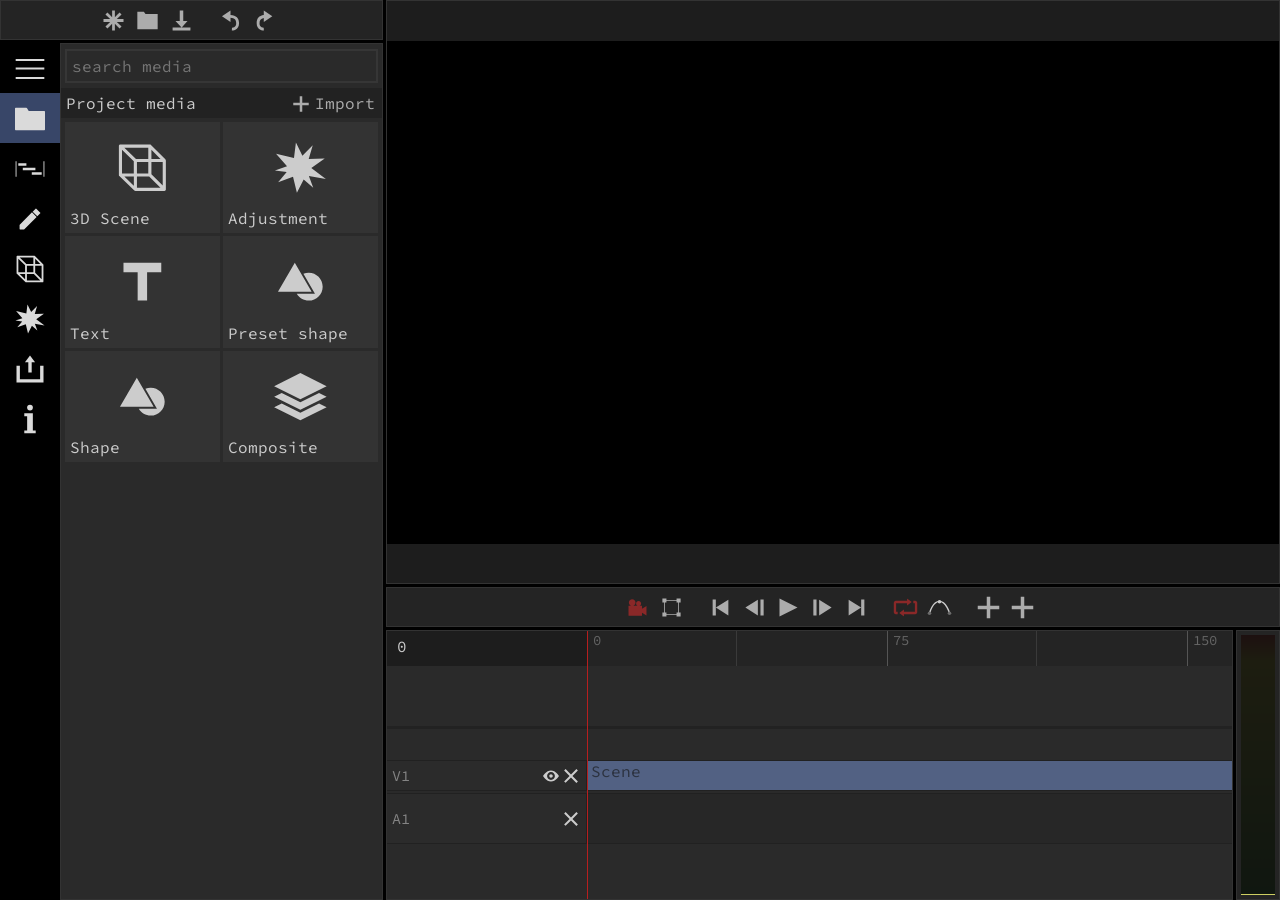
==== index.html @ 22c9bb9e "Add initial HTML structure for the application" ====
<!DOCTYPE html>
<html>

<head>
    <meta name="viewport" content="width=device-width, initial-scale=1">
    <meta charset="UTF-8">

    <link rel="stylesheet" href="./pz.all-35.css" />
    <link rel="stylesheet" href="https://fonts.googleapis.com/css?family=Open+Sans|Source+Code+Pro">

    <script src="./three.r91.min.js"></script>

    <script>
        var PZ = {};

        PZ.stringHash = function (str) {
            var hash = 0;
            var chr;
            if (str.length === 0) return hash;
            for (var i = 0; i < str.length; i++) {
                chr = str.charCodeAt(i);
                hash = (hash << 5) - hash + chr;
                hash |= 0; // Convert to 32bit integer
            }
            return hash;
        };

        // PZ.apiOrigin = "https://api.panzoid.com";
        // PZ.blobOrigin = "https://blob.panzoid.com";
        PZ.apiOrigin = "";
        PZ.blobOrigin = "";

        PZ.account = {
            //currentUser: undefined,
            //csrf: undefined,
            updatePromise: null,
        };

        PZ.account.getCurrent = async function () { return null; };

        PZ.api = async function (url, op, body) {};

        PZ.ui = PZ.ui || {};
        PZ.ui.ads = {};

        PZ.ui.ads.init = async function () {};

        PZ.ui.ads.show = async function (unit, elementID) {};
    </script>
</head>

<body>
    <style>
        /* scrollbars */
        
        ::-webkit-scrollbar {
            width: 12px;
            height: 12px;
        }
        
        ::-webkit-scrollbar-button {
            display: none;
        }
        
        ::-webkit-scrollbar-track {
            background-color: #222;
        }
        
        ::-webkit-scrollbar-track-piece {
            background-color: #222;
        }
        
        ::-webkit-scrollbar-thumb {
            background-color: #555;
            /*border: 2px solid #222;*/
        }

        ::-webkit-scrollbar-corner {
            background-color: transparent;
        }
    </style>

    <div id="panecontainer">
        <div id="editorpane">
            <div id="controls"></div>
            <div id="elevator">
                <div id="elevatortabs"></div>
            </div>
        </div>

        <div id="previewpane">
            <canvas id="c_main"></canvas>
            <div id="previewtop">
                <div style="text-align: center;" id="Panzoid_tool_970x90_728x90_468x60_320x50_300x75"></div>
            </div>
            <div id="previewbottom"></div>
        </div>
    </div>

    <script src="./core-1.0.102.js"></script>
    <script src="./ui-1.0.72.js"></script>
    <script src="./clipmaker-3.0.106.js"></script>

    <script>
      initTool();
    </script>
</body>

</html>
---- pz.all-35.css ----
:focus {
    outline-color: #1c7cd6
}

body {
    margin: 0;
    top: 0;
    position: absolute;
    left: 0;
    right: 0;
    bottom: 0;
    background-color: #fff;
    font-family: 'Source Sans Pro', sans-serif;
    outline-color: #1862ab
}

div.header {
    width: 100%;
    background-color: #000;
    height: 50px;
    position: fixed;
    z-index: 9999
}

div.header>div,
div.inner {
    margin: auto;
    width: 94%;
    max-width: 1200px;
    position: relative
}

div.header a {
    display: inline-block
}

.button {
    display: inline-block;
    padding: 0 7px;
    background-color: #1862ab;
    color: #e9ecef !important;
    text-decoration: none;
    transition: background-color .4s;
    line-height: 30px
}

.button:hover {
    background-color: #1c7cd6
}

.text_button {
    color: #1862ab;
    text-decoration: none;
    transition: color .3s;
    display: inline-block
}

.text_button:hover {
    color: #1c7cd6
}

#header-left>:hover,
#header-user:hover {
    background-color: #222 !important
}

#header-menu {
    width: 50px;
    height: 50px;
    background-color: transparent;
    border: 0;
    padding: 0
}

#header-menu>img {
    width: 50px;
    height: 50px
}

#header-logo,
#header-logo>img {
    width: 158px;
    height: 50px
}

#header-user {
    border: 0;
    padding: 0;
    background: 0
}

#header-menunav {
    display: flex;
    flex-direction: column;
    flex-wrap: wrap;
    width: 94%;
    max-width: 250px;
    position: absolute;
    top: 50px;
    z-index: 10000;
    box-shadow: 0 0 20px rgba(0, 0, 0, .6);
    outline-color: transparent;
    background-color: #000
}

#header-menunav>a,
#header-usernav>a {
    height: 40px;
    color: #ddd;
    position: relative;
    background-color: #444;
    transition: background-color .1s
}

#header-menunav>a>span,
#header-usernav>a>span {
    display: inline-block;
    position: relative;
    line-height: 40px;
    padding-left: 20px;
    vertical-align: middle;
    height: 100%;
    width: 100%;
    box-sizing: border-box;
    background-color: rgba(0, 0, 0, .6);
    transition: background-color .25s
}

#header-menunav>a:hover>span,
#header-usernav>a:hover>span {
    text-decoration: underline;
    background-color: rgba(0, 0, 0, .4)
}

#header-usernav {
    display: flex;
    flex-direction: column;
    flex-wrap: wrap;
    width: 94%;
    max-width: 250px;
    position: absolute;
    top: 50px;
    right: 0;
    z-index: 10000;
    box-shadow: 0 0 20px rgba(0, 0, 0, .6);
    outline-color: transparent;
    background-color: #000
}

.avatar {
    background-color: #ced4da;
    vertical-align: middle;
    text-align: center;
    color: #f1f3f5;
    display: inline-block;
    overflow: hidden;
    border-radius: 50%
}

.avatar img {
    width: 100%;
    height: 100%;
    transition: opacity .2s;
    opacity: 0
}

.moderator {
    fill: #444;
    width: 18px;
    height: 18px;
    vertical-align: middle;
    margin-left: 5px
}

.subscriber {
    width: 20px;
    height: 20px;
    vertical-align: middle;
    border-radius: 50%;
    margin-right: 5px;
    margin-left: 5px;
    transition: filter .2s
}

.subscriber:hover {
    filter: drop-shadow(0 0 2px #000)
}

#page_title {
    display: none
}

a {
    color: #1862ab;
    text-decoration: none;
    transition: color .3s
}

a:hover {
    color: #1c7cd6
}

button {
    padding: 0;
    border: 0;
    background: 0 0;
    font: inherit
}

div.container {
    width: 100%;
    min-height: 150px;
    margin-bottom: 20px;
    position: absolute;
    top: 50px
}

div.footer {
    text-align: center;
    padding-top: 30px;
    height: 70px;
    color: #333
}

div.footer a {
    color: #333;
    padding: 3px;
    margin-right: 2px;
    text-decoration: none
}

div.footer a:hover {
    text-decoration: underline
}

div.columns {
    display: flex;
    justify-content: space-around;
    padding: 10px 0;
    flex-wrap: wrap
}

div.maincolumns {
    display: flex;
    justify-content: center;
    width: 90%;
    max-width: 1600px !important
}

div.flex-responsive {
    flex-direction: row
}

div.loading {
    width: 50px;
    height: 50px;
    margin: auto
}

div.loading>svg {
    animation: .6s linear infinite spin;
    width: 50px;
    height: 50px
}

@keyframes spin {
    0% {
        transform: rotate(0)
    }

    100% {
        transform: rotate(360deg)
    }
}

div.content-item {
    margin-top: 10px;
    padding: 10px;
    background-color: #f5f5f5;
    border: 3px solid #dadada;
    color: #1a1a1a
}

div.content-item img {
    float: left;
    margin-right: 10px;
    width: 300px;
    height: 169px;
    border: none
}

div.content-item a {
    font-size: 20px;
    color: #1b1b1b;
    text-decoration: none;
    font-weight: 700
}

div.content-item a:hover {
    text-decoration: underline
}

a.homeheading {
    font-size: 18px;
    margin: 15px 0;
    color: #212529;
    text-decoration: none;
    display: inline-block;
    font-weight: 700
}

a.homeheading:hover {
    text-decoration: underline
}

div.toolbar {
    width: 100%;
    background-color: #272727
}

div.toolbar>div {
    display: flex;
    justify-content: space-around;
    width: 100%;
    max-width: 1200px;
    margin: auto
}

a.tooltile {
    background-size: cover;
    background-position: center;
    display: inline-block;
    color: #dee2e6;
    height: 175px;
    width: 33.33%;
    font-size: 23px;
    box-sizing: border-box;
    padding: 10px;
    position: relative;
    text-decoration: none;
    text-shadow: #000 0 0 5px
}

@keyframes fadeIn {
    0% {
        opacity: 0
    }

    100% {
        opacity: 1
    }
}

a.tooltile>i {
    background-size: cover;
    background-position: center;
    width: 100%;
    height: 100%;
    display: block;
    position: absolute;
    left: 0;
    top: 0;
    animation: .5s fadeIn
}

a.tooltile>div {
    position: absolute;
    top: 0;
    right: 0;
    bottom: 0;
    left: 0;
    background: #1c1e20;
    opacity: 0;
    transition: opacity .2s
}

a.tooltile:hover>div {
    opacity: .3
}

a.tooltile>.tooldesc {
    font-size: 16px;
    display: none
}

a.tooltile:hover span {
    display: block
}

a.tooltile>span {
    display: block;
    position: relative;
    pointer-events: none
}

div.content-right {
    width: 500px;
    margin-top: 15px
}

div.content-left {
    flex-direction: column;
    width: 685px;
    margin-top: 15px
}

div.form {
    max-width: 600px
}

div.form span {
    width: 175px;
    display: inline-block
}

div.form input,
div.form select,
div.form textarea {
    border: 1px solid #ccc;
    width: 300px;
    padding: 5px;
    vertical-align: middle;
    margin-bottom: 3px
}

.templateheader {
    margin: 20px 0;
    display: flex;
    justify-content: space-between
}

.templateheader a {
    font-size: 32px;
    color: #000;
    text-decoration: none;
    font-weight: 700
}

.templateheader a:hover {
    text-decoration: underline
}

.templateheader input {
    padding: 5px;
    font-size: 18px;
    font-family: inherit;
    width: 250px;
    background-color: #f8f9fa;
    color: #495057;
    border: 2px solid #ced4da;
    border-radius: 3px;
    transition: border .4s
}

.templateheader input:active {
    border: 2px solid #adb5bd
}

.creation {
    display: block;
    position: relative
}

.creation:after {
    content: '';
    display: block;
    width: 100%;
    padding-bottom: 56.25%;
    background-color: #ced4da
}

.creation img {
    position: absolute;
    width: 100%;
    height: 100%;
    background-color: #ced4da;
    display: block;
    margin-bottom: 3px;
    transition: opacity .2s;
    opacity: 0
}

div.creations {
    display: flex;
    flex-wrap: wrap;
    justify-content: center
}

div.creationItem {
    margin: 0 3px 20px;
    width: 330px;
    word-break: break-word;
    min-width: 250px;
    max-width: 330px;
    flex-basis: 32%;
    flex-grow: 1
}

a.creationTitle {
    color: #000;
    font-size: 20px;
    margin-bottom: 3px;
    display: block
}

a.creationUser {
    font-size: 16px;
    color: #333
}

div.creations a:hover {
    color: #1c7cd6
}

.more {
    margin: 10px auto auto;
    display: block;
    text-decoration: none;
    color: #1862ab !important;
    padding: 8px 0;
    width: 200px;
    text-align: center;
    font-weight: 700
}

.more:hover {
    text-decoration: underline
}

div.paginator {
    margin-top: 15px;
    font-size: 20px;
    text-align: center;
    color: #495057
}

div.paginator a {
    padding: 5px;
    text-decoration: none;
    display: inline-block;
    margin-bottom: 5px;
    color: #495057;
    background-color: #e9ecef;
    border: 2px solid #ced4da;
    border-radius: 3px;
    transition: border .4s
}

div.paginator a:hover {
    text-decoration: underline;
    border: 2px solid #adb5bd
}

@media (max-width:600px) {
    a.tooltile {
        width: 100%
    }

    div.flex-responsive {
        flex-direction: column;
        justify-content: center
    }

    div.maincolumns {
        flex-direction: column-reverse
    }
}

#editor {
    position: fixed;
    bottom: 0;
    left: 0;
    right: 0;
    transform: translateY(100%);
    overflow: hidden;
    transition: transform .4s;
    height: 40%;
    max-height: 400px;
    max-width: 1200px;
    margin: auto;
    background-color: #dee2e6;
    box-shadow: 0 0 25px 0 #aaa;
    border-top: 8px solid #1862ab;
    padding: 5px;
    box-sizing: border-box
}

#editor.visible {
    transform: translateY(0)
}

#editor_newtopic {
    line-height: 30px;
    display: block
}

#editor_title {
    padding: 4px;
    border: 1px solid #ced4da;
    margin: 0 5px 0 0;
    vertical-align: top;
    box-sizing: border-box;
    width: 50%;
    font-size: 16px;
    font-family: inherit
}

#editor_content {
    width: 100%;
    font-size: 16px;
    font-family: inherit;
    padding: 10px;
    box-sizing: border-box;
    border: 1px solid #ced4da;
    resize: none;
    position: absolute;
    top: 40px;
    bottom: 75px;
    outline: 0
}

#editor_content:focus {
    border-color: #1862ab
}

#editor_message {
    line-height: 30px;
    position: absolute;
    bottom: 45px;
    display: none;
    color: #c92a2a
}

hr {
    border: 0;
    border-bottom: 1px solid #eee
}

.controls {
    line-height: 40px;
    display: flex;
    justify-content: space-between;
    margin: 15px 0
}

.sections {
    display: inline-block
}

.sections a {
    display: inline-block;
    padding: 0 6px;
    color: #000;
    text-decoration: none;
    transition: background-color .25s;
    margin-right: 5px;
    text-transform: capitalize
}

.sections a>input {
    background-color: transparent;
    border: 0;
    outline: 0;
    font-family: inherit;
    font-size: 15px;
    width: 0;
    transition: width .25s;
    margin: 0
}

.sections a.active {
    background-color: #f1f3f5
}

.sections a:hover {
    border-bottom: 3px solid #444
}

.sections a.selected {
    border-bottom: 3px solid #1862ab;
    font-weight: 700
}

.sections a.selected>input {
    width: 200px;
    margin-left: 6px
}

.sections svg {
    width: 16px;
    fill: #333;
    height: 16px;
    vertical-align: middle
}

.catlist {
    list-style: none;
    position: fixed;
    background-color: #f1f3f5;
    border: 1px solid #cfd5db;
    margin: 0;
    padding: 0
}

.catlist li {
    padding: 5px;
    cursor: default;
    line-height: 20px
}

.catlist li.active {
    background-color: #ced4da
}

.actiondd {
    list-style: none;
    position: fixed;
    background-color: #f1f3f5;
    border: 1px solid #cfd5db;
    margin: 0;
    padding: 0;
    max-width: 400px;
    box-shadow: 0 0 5px #868e96
}

.actiondd li {
    padding: 5px;
    cursor: default;
    line-height: 20px
}

.actiondd li.active {
    background-color: #ced4da
}

span.category {
    display: inline-block;
    width: 10px;
    height: 10px;
    margin-right: 3px;
    vertical-align: inherit
}

button.cat {
    background-color: #f1f3f5;
    border: 1px solid #ced4da;
    padding: 0 10px;
    display: inline-block;
    color: #343a40;
    text-decoration: none;
    margin-right: 5px
}

#discussion_title {
    padding: 10px 0;
    border-bottom: 1px solid #eee;
    max-width: 1200px;
    margin: auto;
    position: sticky;
    top: 50px;
    background-color: rgba(255, 255, 255, .9)
}

div.post {
    display: flex;
    flex-direction: row;
    padding: 10px 0;
    border-bottom: 1px solid #eee;
    font-size: 17px
}

div.post:hover button>svg {
    fill: #444
}

div.post:focus-within button>svg {
    fill: #444
}

div.firstpost {
    border-top: 1px solid #ddd
}

div.post_avatar {
    margin-right: 15px
}

div.post_info {
    margin-bottom: 5px;
    display: flex;
    flex-direction: row;
    justify-content: space-between;
    color: #000
}

div.post_info span {
    color: #666
}

div.post_message {
    margin-bottom: 10px;
    font-family: 'Source Sans Pro', sans-serif;
    word-wrap: break-word
}

div.post_message pre {
    overflow: auto
}

div.post_message p {
    margin: 5px 0
}

div.post_message img {
    max-width: 100%
}

div.post_likes {
    text-align: right;
    line-height: 40px
}

div.post_controls {
    height: 30px;
    display: flex;
    justify-content: flex-end
}

div.post_controls button {
    padding: 7px;
    display: inline-block;
    cursor: default;
    font-size: 16px;
    color: #444;
    margin-left: 5px;
    line-height: 16px
}

div.post_controls button:first-child {
    margin-left: 0
}

div.post_controls button.liked>svg {
    fill: #d6336c
}

div.post_controls button:hover {
    background-color: #eee
}

div.post_controls svg {
    height: 16px;
    width: 16px;
    fill: #eee;
    transition: fill .4s
}

div.post_controls span {
    vertical-align: top;
    margin-left: 8px
}

div.emptymessage {
    line-height: 50px;
    color: #495057
}

div.creation_controls svg {
    fill: #444
}

.noselect {
    -webkit-user-select: none;
    -khtml-user-select: none;
    -moz-user-select: none;
    -ms-user-select: none;
    user-select: none
}

.editorwindow {
    position: absolute;
    top: 0;
    bottom: 0;
    left: 0;
    right: 0;
    overflow: hidden;
    background-color: #000;
    font-family: 'Source Code Pro', monospace;
    padding: 1px
}

.editorpanel {
    overflow: hidden;
    border: 1px solid #333;
    box-sizing: border-box;
    position: absolute;
    outline: 0;
    background-color: #2a2a2a
}

.editorpanel:focus {
    border-color: #384668
}

.editorpanel:focus-within {
    border-color: #384668
}

.keyselected {
    border-right: 50px solid rgba(0, 0, 0, .55) !important;
    box-sizing: border-box
}

.templateitem {
    display: block;
    margin: 20px auto auto;
    border: 2px solid #212121;
    cursor: pointer
}

.iconactive {
    fill: #a92424 !important
}

.media-title {
    width: 100%;
    padding: 5px;
    background-color: #222;
    color: #ccc;
    font-size: 16px;
    cursor: default;
    box-sizing: border-box
}

.media-list {
    padding: 4px;
    box-sizing: border-box;
    display: grid;
    grid-gap: 3px;
    overflow-y: auto;
    min-height: 100px;
    outline: 0
}

.media-item {
    padding: 5px;
    background-color: #333
}

.media-item.selected {
    background-color: #384668
}

.media-item-img {
    padding-bottom: 56.25%;
    height: 0;
    position: relative
}

.media-item-img>svg {
    fill: #ccc;
    box-sizing: border-box;
    width: 100%;
    height: 100%;
    padding: 10%;
    position: absolute
}

.media-item-img>img {
    width: 100%;
    height: 100%;
    position: absolute;
    object-fit: contain
}

.media-item-title {
    color: #ccc !important;
    width: 100%;
    overflow: hidden;
    white-space: nowrap;
    text-overflow: ellipsis
}

.elevator {
    position: absolute;
    top: 0;
    left: 0;
    bottom: 0;
    width: 60px;
    background-color: #000;
    transition: width 50ms;
    z-index: 2
}

.elevator.open {
    width: 300px;
    box-shadow: 5px 0 10px rgba(0, 0, 0, .5);
    transition: width .2s
}

.elevator a,
.elevator button {
    color: #dadada;
    width: 100%;
    display: block;
    font-size: 22px;
    cursor: default;
    overflow-x: hidden;
    white-space: nowrap;
    height: 50px;
    border: 2px solid transparent;
    box-sizing: border-box;
    outline: 0;
    text-align: left
}

.elevator a:hover,
.elevator button:hover {
    background-color: #222
}

.elevator a:focus {
    border-color: #717171
}

.elevator button:focus {
    border-color: #384668
}

.elevator a.nocontext {
    color: #303030
}

.elevator a.nocontext>svg {
    fill: #303030
}

.elevator a.selected {
    background-color: #384668
}

.elevator svg {
    margin-right: 30px;
    width: 30px;
    height: 30px;
    fill: #dadada;
    position: relative;
    left: 13px;
    top: 9px;
    display: inline-block;
    pointer-events: none
}

.elevator span {
    vertical-align: middle
}

.elevatortabs {
    position: absolute;
    bottom: 0;
    top: 50px;
    width: 100%;
    overflow: hidden
}

.elevatorcontrols {
    position: absolute;
    left: 60px;
    top: 0;
    bottom: 0;
    right: 0;
    background-color: #000;
    overflow-y: auto
}

input.rename {
    font: inherit;
    padding: 0;
    width: 100%;
    color: #ccc
}

.columnadjust {
    position: absolute;
    top: 0;
    height: 100%;
    width: 5px;
    cursor: ew-resize
}

button.collapse {
    color: #9a9a9a;
    display: inline-block;
    font-size: 12px;
    width: 20px;
    transition: transform 50ms linear;
    box-sizing: border-box;
    outline: 0;
    border: 0
}

button.collapse:hover {
    color: #ccc
}

button.collapse.collapsed {
    transform: rotate(-90deg)
}

ul.tree {
    padding-left: 0;
    margin: 0;
    color: #ccc;
    display: grid;
    min-width: 100%
}

ul.tree ul {
    list-style-type: none;
    padding-left: 0;
    display: contents;
    width: 100%
}

ul.tree li {
    padding: 3px 0;
    cursor: default;
    border-bottom: 1px solid #242424;
    display: grid;
    white-space: nowrap;
    box-sizing: border-box;
    grid-column-gap: 5px
}

ul.tree li>div {
    box-sizing: border-box;
    white-space: nowrap;
    width: 100%
}

ul.tree li>div:nth-child(1) {
    overflow: hidden;
    text-overflow: ellipsis
}

ul.tree li>div:nth-child(2) {
    padding: 0 5px
}

.actions {
    line-height: 0
}

.actionbutton {
    border: 2px solid transparent;
    height: 17px;
    width: 17px;
    display: inline-block;
    outline: 0;
    box-sizing: content-box;
    vertical-align: middle
}

.actionbutton:focus {
    border-color: #384668
}

ul.tree li.selected {
    background-color: #384668
}

ul.tree li.toplevel {
    background-color: #222
}

.proprow {
    color: #ccc;
    border-bottom: 1px solid #242424;
    padding: 5px;
    display: grid;
    grid-template-columns: minmax(0, auto) min-content
}

.proprow a {
    color: #7e8fb9
}

.proprow.spacer {
    background-color: #222
}

.proprow.proptitle {
    background-color: #222;
    display: block;
    line-height: 30px;
    padding: 5px 0
}

.proprow.proptitle span {
    vertical-align: middle;
    margin-left: 9px
}

.proprow.propbutton {
    width: 100%;
    display: inline-block;
    text-align: center;
    cursor: default;
    box-sizing: border-box;
    color: #cbcbcb;
    background-color: #434343;
    outline: 0;
    border: 2px solid transparent;
    font-family: inherit;
    padding: 5px 7px
}

.proprow.propbutton:active {
    background-color: #444
}

.proprow.propbutton:focus {
    border-color: #384668
}

.proprow.propbutton:hover {
    border: 2px solid #545454
}

.editbox {
    line-height: normal
}

.backbutton {
    padding: 0 5px;
    margin-left: 5px;
    background-color: #474747;
    outline: 0;
    border: 2px solid transparent;
    height: 30px;
    width: 50px;
    vertical-align: middle
}

.backbutton>svg {
    fill: #ccc;
    width: 26px;
    height: 26px
}

.backbutton:active {
    background-color: #444
}

.backbutton:focus {
    border: 2px solid #384668
}

.backbutton:hover {
    border: 2px solid #545454
}

#previewpane {
    position: absolute;
    left: 0;
    right: 0;
    top: 0;
    bottom: 0;
    background-color: #1d1d1d;
    overflow: hidden
}

#previewtop {
    height: 90px;
    background-color: #2a2a2a;
    top: 0;
    right: 0;
    left: 0;
    position: absolute;
    overflow: hidden;
    border-bottom: 3px solid #111
}

#previewbottom {
    height: 90px;
    background-color: #2a2a2a;
    bottom: 0;
    right: 0;
    left: 0;
    position: absolute;
    border-top: 3px solid #111
}

.pzinput {
    padding: 2px;
    border: 1px solid transparent;
    color: #7e8fb9;
    cursor: move
}

.pzinput.readOnly {
    color: #999;
    cursor: default;
    pointer-events: none
}

.pzinput.edit {
    border-color: #1b1b1b;
    background-color: #202020;
    cursor: auto
}

.pz-inputbox {
    border: 1px solid #1b1b1b;
    background-color: #202020;
    font-family: inherit;
    color: #7e8fb9;
    border-radius: 0;
    box-sizing: border-box
}

.pz-inputbox[disabled] {
    color: #999;
    background-color: transparent;
    border: none;
    -webkit-appearance: none;
    -moz-appearance: none
}

.pz-inputbox:focus,
.pzinput:focus {
    outline: 0;
    border-color: #384668
}

.pz-tweens {
    border: 1px solid #1b1b1b;
    background-color: #202020;
    vertical-align: middle;
    padding: 1px 4px;
    display: inline-block;
    height: 27px;
    margin-right: 5px;
    box-sizing: border-box;
    outline: 0
}

.pz-tweens span {
    font-size: 11px;
    vertical-align: top;
    margin-top: 5px;
    display: inline-block;
    margin-left: 3px;
    filter: invert(41%) sepia(13%) saturate(861%) hue-rotate(185deg) brightness(93%) contrast(92%)
}

.pz-tweens:focus {
    border-color: #384668
}

.pz-dropdown {
    position: absolute;
    padding: 0;
    margin: 0;
    max-height: 300px;
    width: 250px;
    overflow-y: auto;
    top: 400px;
    left: 297px;
    list-style: none;
    color: #ccc;
    outline: 0;
    border: 1px solid #384668;
    background-color: #202020
}

.pz-dropdown svg {
    width: 35px;
    height: 23px;
    pointer-events: none;
    vertical-align: middle;
    margin-right: 5px
}

.pz-dropdown span {
    vertical-align: middle;
    filter: invert(41%) sepia(13%) saturate(861%) hue-rotate(185deg) brightness(93%) contrast(92%)
}

.pz-dropdown li {
    padding: 3px 5px;
    cursor: pointer
}

.pz-dropdown li.pz-active {
    background-color: #2c2c2c
}

.pz-textarea {
    border: 1px solid #ddd;
    background-color: #ccc;
    padding: 5px;
    box-sizing: border-box;
    width: 100%;
    display: block;
    margin: 5px 0;
    resize: none;
    outline: 0
}

.pz-textarea:focus {
    border-color: #384668
}

.pz-filterbox {
    padding: 5px;
    margin: 1px 0;
    box-sizing: border-box;
    width: 100%;
    background-color: #2a2a2a;
    border: 2px solid #363636;
    font-family: inherit;
    color: #ccc;
    outline: 0;
    font-size: 16px
}

.pz-filterbox:focus {
    border-color: #384668
}

.pz-progress {
    height: 30px;
    background: #222;
    margin: 4px 0;
    overflow: hidden;
    flex-grow: 1
}

.pz-progress span {
    display: block;
    height: 100%;
    background-color: #384668;
    box-shadow: inset 0 2px 9px rgba(255, 255, 255, .1), inset 0 -2px 6px rgba(0, 0, 0, .2);
    position: relative;
    overflow: hidden;
    transition: width 1s linear
}

button.pz-option {
    padding: 7px;
    color: #ccc;
    cursor: default;
    border: 1px solid transparent;
    border-bottom: 1px solid #242424;
    display: flex;
    text-align: left;
    width: 100%;
    outline: 0
}

button.pz-option span {
    color: #969696;
    display: block;
    margin-top: 5px;
    font-size: 14px
}

button.pz-option:hover {
    background-color: #2f2f2f
}

button.pz-option:focus {
    border-color: #384668
}

.pz-options {
    margin: 0;
    padding: 0;
    list-style-type: none;
    display: block
}

.pz-options li {
    display: block;
    padding: 5px;
    color: #ccc;
    cursor: default;
    border: 1px solid transparent;
    border-bottom: 1px solid #242424
}

.pz-options li.active {
    background-color: #3f3f3f !important;
    border: 1px solid #676767
}

.pz-options li:hover {
    background-color: #2f2f2f
}

.pz-options>li span {
    color: #969696;
    display: block;
    margin-top: 5px;
    font-size: 14px
}

.pz-options>span {
    display: block;
    right: 0;
    left: 0;
    padding: 4px 5px;
    background-color: #222;
    color: #6d6d6d;
    font-size: 15px;
    cursor: default;
    border-bottom: 1px solid #1d1d1d
}

.pz-listbox {
    list-style-type: none;
    margin: 0;
    color: #bbb;
    background-color: #1d1d1d;
    padding: 0;
    width: 100%;
    height: 250px;
    overflow-y: auto
}

.pz-listbox ul {
    list-style-type: none;
    padding-left: 0;
    border-left: 8px solid #232323
}

.pz-listbox li {
    padding: 4px;
    cursor: default;
    border: 2px solid transparent;
    display: block;
    height: 20px
}

.pz-listbox li:hover {
    background-color: #2a2a2a
}

.pz-listbox li>a {
    float: right;
    display: inline-block;
    vertical-align: middle;
    margin-left: 7px;
    margin-top: 2px;
    cursor: pointer;
    visibility: hidden
}

.pz-listbox li>span {
    display: inline-block
}

.pz-listbox li:hover>a {
    visibility: visible
}

a.rotated {
    transform: rotate(-90deg)
}

.pz-listitem-selected {
    background-color: #384668 !important;
    color: #e4e4e4
}

.pz-listitem-selected>a {
    visibility: visible !important
}

.pz-listitem-edit {
    background-color: #ccc !important;
    border: 1px solid #868686 !important
}

.pz-listitem-edit>input {
    background: 0 0;
    color: #000;
    font-family: inherit;
    border: 0;
    font-size: 16px;
    width: 100%;
    outline: 0
}

.pz-listitem-edit>a {
    display: none !important
}

.empty {
    pointer-events: none;
    color: #666;
    text-align: center;
    cursor: default;
    display: flex;
    justify-content: center;
    flex-direction: column;
    height: 100%;
    width: 100%
}

.toolbarpanel button {
    display: inline-block;
    margin-right: 5px;
    background: 0 0;
    border: 2px solid transparent;
    outline: 0;
    height: 29px;
    padding: 0
}

.toolbarpanel>button:focus {
    border-color: #384668
}

.timelabel {
    box-sizing: border-box;
    color: #656565;
    font-size: 14px;
    position: absolute;
    pointer-events: none;
    height: 100%;
    padding-left: 5px;
    border-left: 1px solid #555;
    border-right: 1px solid #3a3a3a
}

#keyframescroll {
    position: absolute;
    top: 35px;
    right: 0;
    left: 200px;
    overflow: hidden
}

#keyframecontainer {
    position: absolute;
    top: 0;
    bottom: 0;
    overflow: hidden;
    background: linear-gradient(#3d3d3d 25px, #2d2d2d 26px) 0 0/1px 50px !important;
    transform-origin: left
}

#trackcontainer {
    transform-origin: left
}

#trackcontainer>div {
    height: 50px;
    background-image: linear-gradient(#2b2b2b, #252525 50px);
    background-size: 1px 50px;
    background-repeat: repeat-x
}

#trackcontainer>div>div {
    position: absolute;
    height: 50px;
    background: linear-gradient(90deg, #5a5a5a, #4e4e4e 50%);
    box-sizing: border-box
}

.clipselected {
    background: #273465 !important
}

.clipproxy {
    position: absolute;
    height: 50px;
    border: 2px dashed #000;
    background: 0 0;
    box-sizing: border-box;
    z-index: 9999
}

#tracklabels {
    position: absolute;
    left: 0;
    top: 35px;
    width: 200px;
    overflow: hidden
}

#tracklabels>div {
    background-color: #333;
    height: 50px;
    color: #bdbdbd;
    box-sizing: border-box;
    padding: 5px;
    cursor: default;
    border: 1px solid transparent
}

#timebar {
    position: absolute;
    left: 200px;
    top: 0;
    height: 35px;
    overflow: hidden;
    background-image: linear-gradient(90deg, #555 0, #222 1px);
    background-size: 30px
}

.keyframe {
    width: 12px;
    height: 12px;
    margin-left: -6px;
    cursor: move;
    position: absolute;
    box-sizing: border-box;
    transform: rotate(45deg);
    margin-top: 4px
}

.keyframe.selected {
    background-color: #292929 !important
}

.clip {
    height: 100%;
    background-color: #526183;
    border: 1px solid #232323;
    box-sizing: border-box;
    position: absolute;
    cursor: default;
    overflow: hidden;
    border-left-color: #838383;
    border-top: 0;
    border-bottom: 0
}

.clip.selected {
    background-color: #7f94c7
}

.clip>.handle {
    position: absolute;
    top: 0;
    height: 100%;
    cursor: ew-resize;
    border: 0 #982b2b;
    box-sizing: border-box
}

.clip>.handle.selected {
    border-style: solid
}
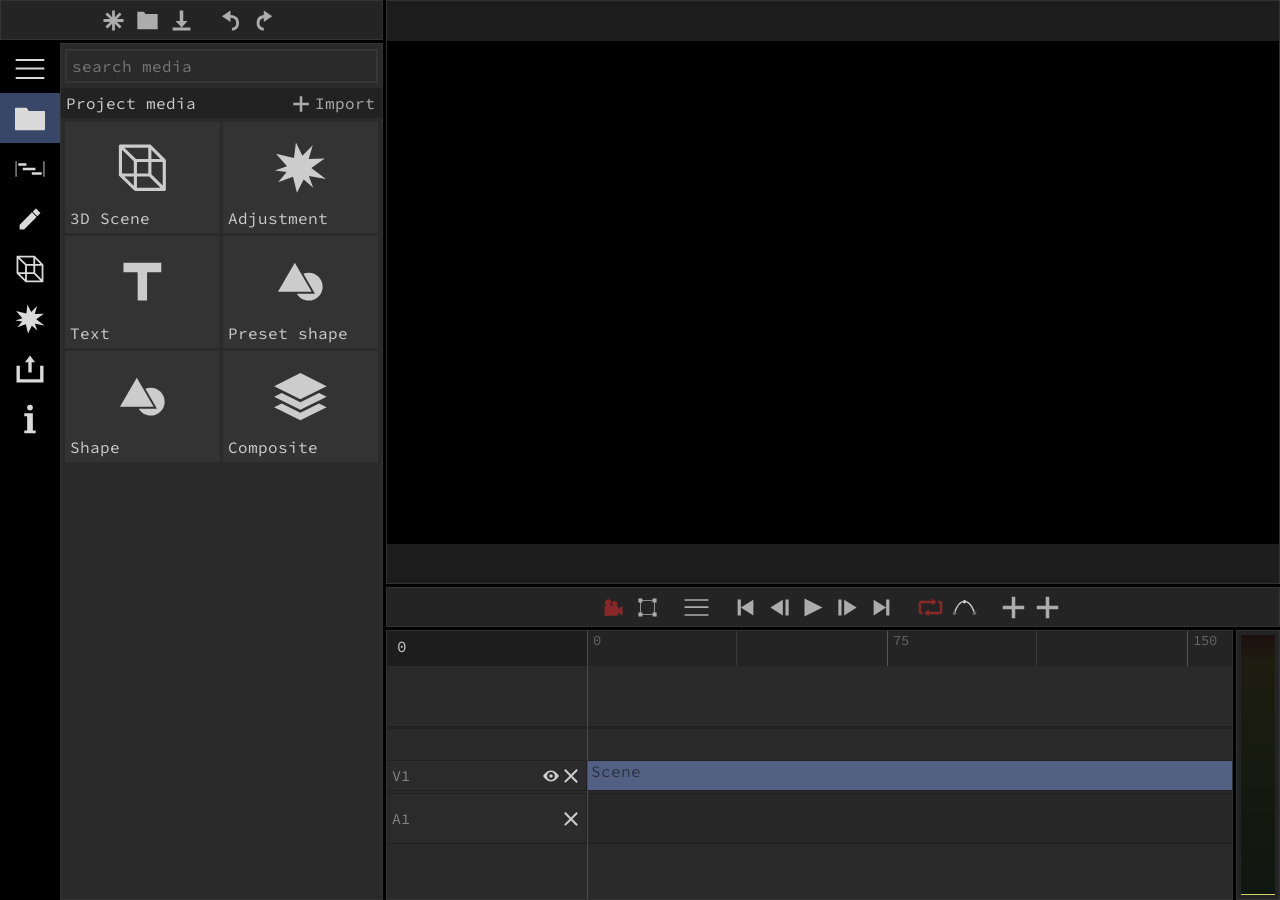
==== commit 4b168f16: "Fix water object rendering in photo export and rename application to openzoid GA 3.1 - Updated `mate" ====
--- a/index.html
+++ b/index.html
@@ -97,9 +97,9 @@
         </div>
     </div>
 
-    <script src="./core-1.0.102.js"></script>
-    <script src="./ui-1.0.72.js"></script>
-    <script src="./clipmaker-3.0.106.js"></script>
+    <script src="./core-1.1.0.js"></script>
+    <script src="./ui-1.1.0.js"></script>
+    <script src="./clipmaker-3.1.0.js"></script>
 
     <script>
       initTool();
--- a/pz.all-35.css
+++ b/pz.all-35.css
@@ -1260,6 +1260,22 @@
     border: 2px solid #545454
 }
 
+#panecontainer {
+    position: absolute;
+    left: 0;
+    right: 0;
+    top: 0;
+    bottom: 0;
+}
+
+#editorpane {
+    position: absolute;
+    left: 0;
+    right: 0;
+    top: 0;
+    bottom: 0;
+}
+
 #previewpane {
     position: absolute;
     left: 0;
@@ -1754,4 +1770,351 @@
 
 .clip>.handle.selected {
     border-style: solid
-}+}
+@media (max-width: 768px) {
+    /* More comprehensive mobile layout */
+    body {
+        overflow: hidden;
+    }
+
+    #panecontainer {
+        display: flex !important;
+        flex-direction: column !important;
+        height: 100vh !important;
+    }
+
+    #previewpane {
+        position: relative !important;
+        width: 100% !important;
+        height: 40% !important;
+        flex: 0 0 40% !important;
+    }
+
+    #editorpane {
+        position: relative !important;
+        width: 100% !important;
+        height: 60% !important;
+        flex: 0 0 60% !important;
+        display: block !important;
+    }
+
+    .editorwindow {
+        position: relative !important;
+        height: 100% !important;
+    }
+
+    .editorpanel {
+        /* Override Panzoid inline styles for panels inside editorpane */
+        position: absolute !important;
+        left: 0 !important;
+        right: 0 !important;
+        width: 100% !important;
+    }
+
+    /* Move Elevator to bottom */
+    .elevator {
+        position: absolute !important;
+        width: 100% !important;
+        height: 100% !important;
+        top: 0 !important;
+        bottom: 0 !important;
+        display: flex !important;
+        flex-direction: column !important;
+        z-index: 100;
+    }
+
+    .elevator.open {
+        height: 100% !important;
+        max-height: 100% !important;
+        box-shadow: none !important;
+    }
+
+    .elevator > button {
+        display: none !important;
+    }
+
+    .elevatortabs {
+        position: relative !important;
+        width: 100%;
+        height: 50px !important;
+        display: flex;
+        flex-direction: row;
+        overflow-x: auto;
+        overflow-y: hidden;
+        flex-shrink: 0;
+        box-shadow: 0 -2px 10px rgba(0,0,0,0.5);
+        top: auto !important;
+        bottom: auto !important;
+        z-index: 10;
+    }
+
+    .elevatortabs > a {
+        display: inline-block;
+        width: auto !important;
+        padding: 0 15px;
+    }
+
+    .elevatortabs > a > span {
+        display: none;
+    }
+
+    .elevatorcontrols {
+        position: relative !important;
+        left: 0 !important;
+        right: 0 !important;
+        bottom: 0 !important;
+        top: 0 !important;
+        height: auto !important;
+        flex-grow: 1;
+        overflow-y: auto;
+    }
+
+    /* Make things more touch-friendly */
+    button, .actionbutton, .pz-option, .proprow.propbutton, .backbutton {
+        min-height: 44px;
+        min-width: 44px;
+        margin: 2px;
+    }
+
+    .actionbutton {
+        width: 32px;
+        height: 32px;
+        padding: 6px;
+        box-sizing: border-box;
+    }
+
+    .actionbutton > svg {
+        width: 100% !important;
+        height: 100% !important;
+    }
+
+    ul.tree li {
+        padding: 8px 0;
+        min-height: 44px;
+        align-items: center;
+    }
+
+    .proprow {
+        min-height: 44px;
+        align-items: center;
+    }
+
+    .pz-inputbox, .pz-filterbox {
+        min-height: 44px;
+        font-size: 16px;
+    }
+
+    .keyframe {
+        width: 20px;
+        height: 20px;
+        margin-left: -10px;
+        margin-top: 0px;
+    }
+
+    .clip > .handle {
+        width: 20px !important;
+    }
+}
+@media (max-width: 768px) {
+    /* Alight Motion Style Mobile Layout using CSS Flexbox */
+    body, html {
+        overflow: hidden !important;
+        background-color: #000000 !important;
+        height: 100vh !important;
+        width: 100vw !important;
+        margin: 0;
+        padding: 0;
+        font-family: sans-serif;
+    }
+
+    #panecontainer {
+        display: flex !important;
+        flex-direction: column !important;
+        height: 100% !important;
+        width: 100% !important;
+        background-color: #000 !important;
+    }
+
+    /* Order rearrangement: 1: Preview, 2: Editor */
+    #previewpane {
+        order: 1 !important;
+        position: relative !important;
+        width: 100% !important;
+        height: 40% !important;
+        flex: 0 0 40% !important;
+        background-color: #1d1d1d !important;
+        border-bottom: 3px solid #111 !important;
+        display: flex !important;
+        flex-direction: column !important;
+        z-index: 10 !important;
+    }
+
+    #previewtop, #previewbottom {
+        display: none !important;
+    }
+
+    #c_main {
+        flex: 1 !important;
+        width: 100% !important;
+        height: 100% !important;
+        object-fit: contain;
+    }
+
+    /* Editor Pane */
+    #editorpane {
+        order: 2 !important;
+        position: relative !important;
+        width: 100% !important;
+        flex: 1 1 auto !important;
+        height: auto !important;
+        display: flex !important;
+        flex-direction: column !important;
+        background-color: #2a2a2a !important;
+        overflow: hidden !important;
+        z-index: 5 !important;
+    }
+
+    /* Editor Window Heights */
+    .editorwindow {
+        position: absolute !important;
+        left: 0 !important;
+        right: 0 !important;
+        top: 0 !important;
+        bottom: 55px !important;
+        height: auto !important;
+        width: 100% !important;
+        background-color: transparent !important;
+        border: none !important;
+    }
+
+    .editorpanel {
+        position: absolute !important;
+        width: 100% !important;
+        height: 100% !important;
+        left: 0 !important;
+        top: 0 !important;
+    }
+
+    .controls {
+        background-color: #2a2a2a !important;
+        margin: 0 !important;
+        padding: 5px 10px !important;
+        display: flex !important;
+        justify-content: space-between !important;
+        align-items: center !important;
+        border-bottom: 1px solid #111 !important;
+        height: 44px !important;
+        box-sizing: border-box !important;
+    }
+
+    /* Elevator Tabs */
+    #elevator {
+        position: absolute !important;
+        width: 100% !important;
+        height: 55px !important;
+        z-index: 100 !important;
+        background-color: #000 !important;
+        box-shadow: 0 -2px 10px rgba(0,0,0,0.5) !important;
+        display: flex !important;
+        padding-bottom: env(safe-area-inset-bottom, 0px) !important;
+        top: auto !important;
+        bottom: 0 !important;
+    }
+
+    .elevator.open {
+        height: 55px !important;
+        max-height: 55px !important;
+        box-shadow: none !important;
+    }
+    .elevator > button {
+        display: none !important;
+    }
+
+    .elevatortabs {
+        position: relative !important;
+        width: 100% !important;
+        height: 100% !important;
+        display: flex !important;
+        flex-direction: row !important;
+        justify-content: flex-start !important;
+        align-items: center !important;
+        overflow-x: auto !important;
+        overflow-y: hidden !important;
+        white-space: nowrap !important;
+        background-color: transparent !important;
+        bottom: 0 !important;
+    }
+
+    .elevatortabs::-webkit-scrollbar {
+        display: none !important;
+    }
+
+    .elevatortabs > a {
+        display: flex !important;
+        flex-direction: column !important;
+        justify-content: center !important;
+        align-items: center !important;
+        flex: 0 0 auto !important;
+        min-width: 70px !important;
+        height: 100% !important;
+        padding: 0 12px !important;
+        box-sizing: border-box !important;
+        border-top: 3px solid transparent !important;
+        border-bottom: none !important;
+        color: #888 !important;
+        text-decoration: none !important;
+        cursor: pointer !important;
+    }
+
+    .elevatortabs > a:active {
+        background-color: #111 !important;
+    }
+
+    .elevatortabs > a.active {
+        background-color: #2a2a2a !important;
+        color: #dadada !important;
+        border-top: 3px solid #1862ab !important;
+    }
+
+    .elevatortabs > a svg {
+        width: 20px !important;
+        height: 20px !important;
+        margin-bottom: 2px !important;
+        fill: currentColor !important;
+    }
+    .elevatortabs > a.active svg {
+        fill: #1862ab !important;
+    }
+
+    /* Timeline styling */
+    .timeline { background-color: #1d1d1d !important; }
+    .timeline-track-header { background-color: #1a1a1a !important; border-right: 1px solid #111 !important; border-bottom: 1px solid #111 !important; color: #bdbdbd !important; font-size: 11px !important; }
+    .timebar { background-color: #1d1d1d !important; border-bottom: 1px solid #111 !important; }
+    .timeline-track { background-image: linear-gradient(#2b2b2b, #252525 50px) !important; background-size: 1px 50px !important; background-repeat: repeat-x !important; border-bottom: 1px solid #111 !important; }
+
+    .clip {
+        border-radius: 1px !important;
+        box-shadow: 0 2px 5px rgba(0,0,0,0.2) !important;
+        margin: 4px 0 !important;
+        height: calc(100% - 8px) !important;
+        display: flex !important;
+        align-items: center !important;
+        font-size: 10px !important;
+        color: white !important;
+        text-shadow: 0 1px 2px rgba(0,0,0,0.5) !important;
+        border: 1px solid #232323 !important;
+    }
+
+    .pz-video-container > div:nth-child(1) .clip { background-color: #526183 !important; border-left: 2px solid #838383 !important; }
+    .pz-video-container > div:nth-child(2) .clip { background-color: #3a6053 !important; border-left: 2px solid #5c8f7e !important; }
+
+    .playhead-cursor {
+        position: absolute; width: 1px !important; background-color: #1862ab !important; z-index: 50 !important; pointer-events: none;
+    }
+    .playhead-cursor::before {
+        content: '' !important; position: absolute !important; top: 0 !important; left: -5px !important; width: 11px !important; height: 11px !important; background-color: #1862ab !important; border-radius: 50% !important;
+    }
+
+    .proprow { background-color: #333 !important; border-bottom: 1px solid #242424 !important; padding: 4px 6px !important; }
+    .proptitle { background-color: #222 !important; color: #fff !important; font-weight: bold !important; text-transform: uppercase !important; letter-spacing: 1px !important; }
+}
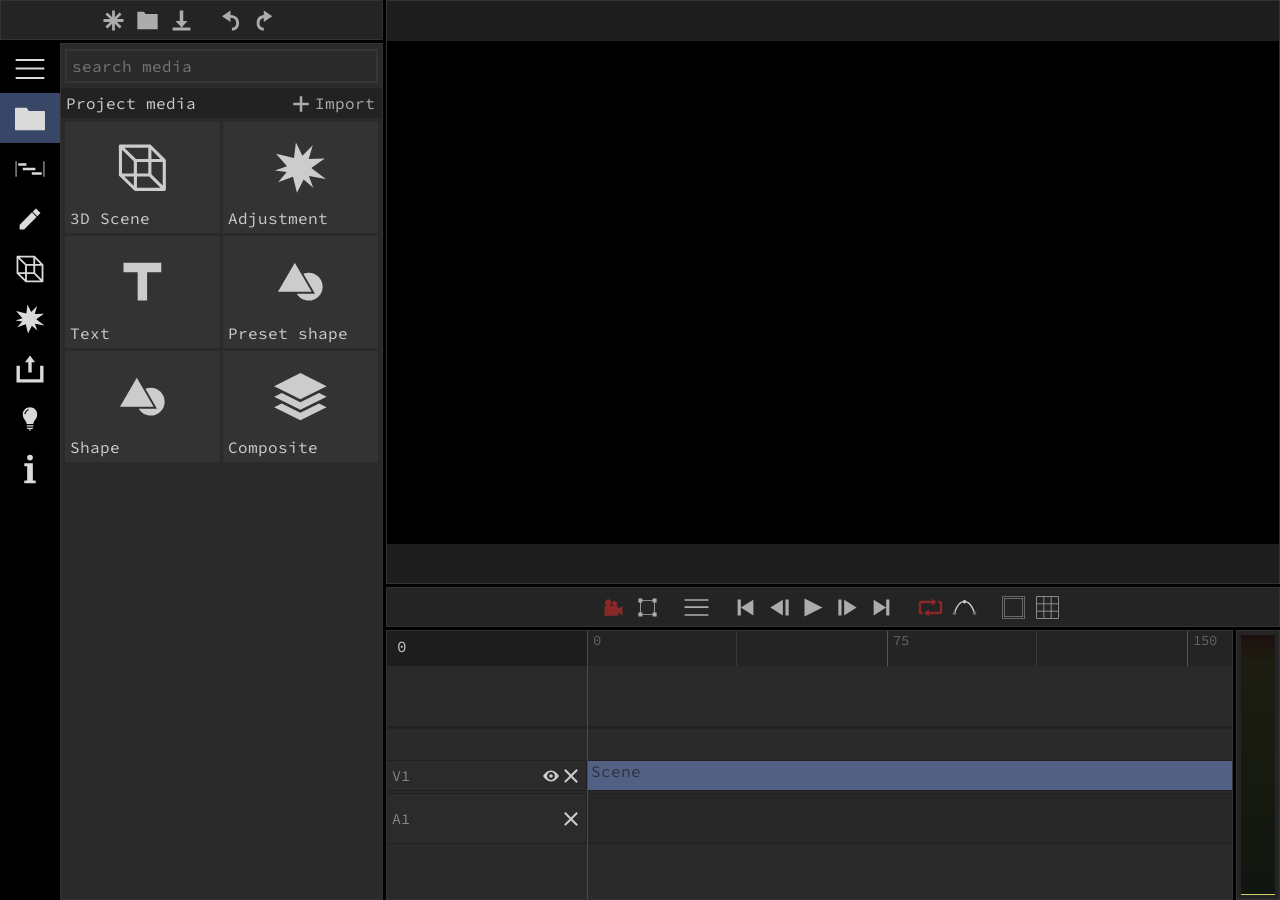
==== commit 2c6310e4: "Add agent.js script to index.html" ====
--- a/index.html
+++ b/index.html
@@ -97,9 +97,12 @@
         </div>
     </div>
 
-    <script src="./core-1.1.0.js"></script>
-    <script src="./ui-1.1.0.js"></script>
-    <script src="./clipmaker-3.1.0.js"></script>
+    <script src="./core-1.0.102.js"></script>
+    <script src="./ui-1.0.72.js"></script>
+
+    <script src="./agent.js"></script>
+
+    <script src="./clipmaker-3.0.106.js"></script>
 
     <script>
       initTool();
